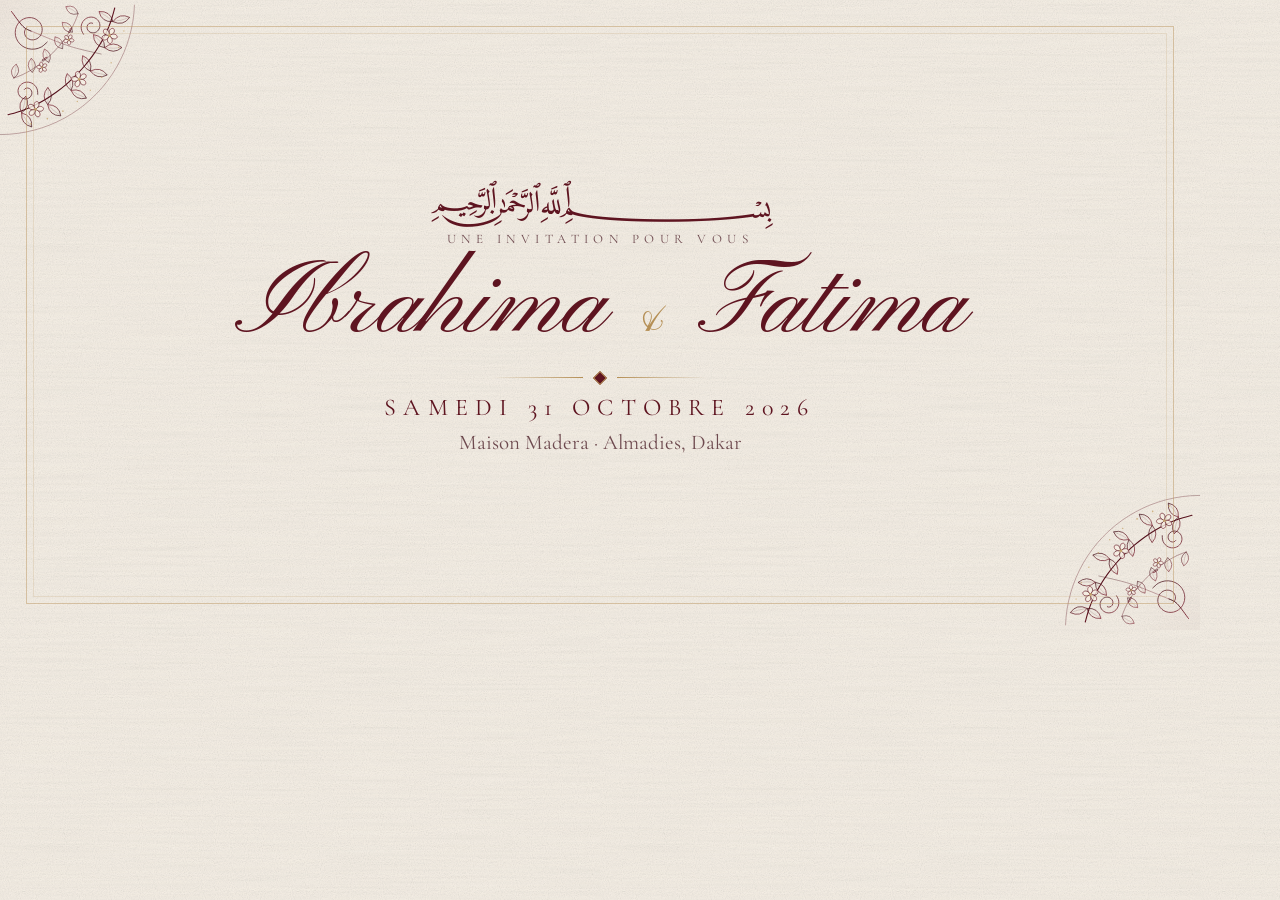
==== tools/apercu-social.html @ d143662f "Invitation de mariage : faire-part numérique (enveloppe, 7 chapitres, RSVP)" ====
<!doctype html>
<html lang="fr">
<meta charset="utf-8">
<title>Aperçu du lien (1200×630)</title>
<!-- Carte d'aperçu pour WhatsApp / réseaux sociaux.
     Génération : msedge --headless --window-size=1200,630 --screenshot=assets/apercu.png tools/apercu-social.html -->
<style>
  @import url("https://fonts.googleapis.com/css2?family=Amiri:wght@400&family=Cormorant+Garamond:wght@400;500&family=Pinyon+Script&display=swap");
  html, body { margin: 0; height: 100%; }
  body {
    width: 1200px; height: 630px; overflow: hidden;
    background: #f6efe4 url("../assets/papier.svg") repeat; background-size: 600px;
    font-family: "Cormorant Garamond", Georgia, serif;
    color: #4a1a22;
    display: grid; place-items: center;
    position: relative;
  }
  .cadre { position: absolute; inset: 26px; border: 1px solid rgba(181, 143, 85, .45); }
  .cadre::after { content: ""; position: absolute; inset: 6px; border: 1px solid rgba(181, 143, 85, .18); }
  .corner { position: absolute; width: 230px; }
  .tl { top: 0; left: 0; }
  .br { bottom: 0; right: 0; transform: scale(-1); }
  .centre { position: relative; text-align: center; padding: 0 60px; }
  .bismillah { font-family: "Amiri", serif; font-size: 30px; color: #5e1420; margin: 0 0 2px; }
  .sur { font-size: 13px; letter-spacing: .42em; text-transform: uppercase; color: #6e4a4f; margin: 0; }
  .noms { font-family: "Pinyon Script", cursive; font-size: 104px; line-height: 1; color: #5e1420; margin: 8px 0 0; }
  .noms b { color: #b58f55; font-weight: 400; font-size: .5em; }
  .filet { display: flex; align-items: center; justify-content: center; gap: 12px; margin: 14px 0 10px; color: #b58f55; }
  .filet i { display: block; width: 90px; height: 1px; background: linear-gradient(90deg, transparent, currentColor); }
  .filet i:last-child { transform: scaleX(-1); }
  .filet s { width: 8px; height: 8px; transform: rotate(45deg); border: 1px solid currentColor; background: #5e1420; }
  .date { font-size: 24px; letter-spacing: .3em; text-transform: uppercase; color: #5e1420; margin: 0; }
  .lieu { font-size: 21px; color: #6e4a4f; margin: 8px 0 0; }
</style>
<img class="corner tl" src="../assets/filigrane-coin.svg" alt="">
<img class="corner br" src="../assets/filigrane-coin.svg" alt="">
<div class="cadre"></div>
<div class="centre">
  <p class="bismillah">&#xFDFD;</p>
  <p class="sur">Une invitation pour vous</p>
  <p class="noms">Ibrahima <b>&amp;</b> Fatima</p>
  <div class="filet"><i></i><s></s><i></i></div>
  <p class="date">Samedi 31 octobre 2026</p>
  <p class="lieu">Maison Madera · Almadies, Dakar</p>
</div>
</html>
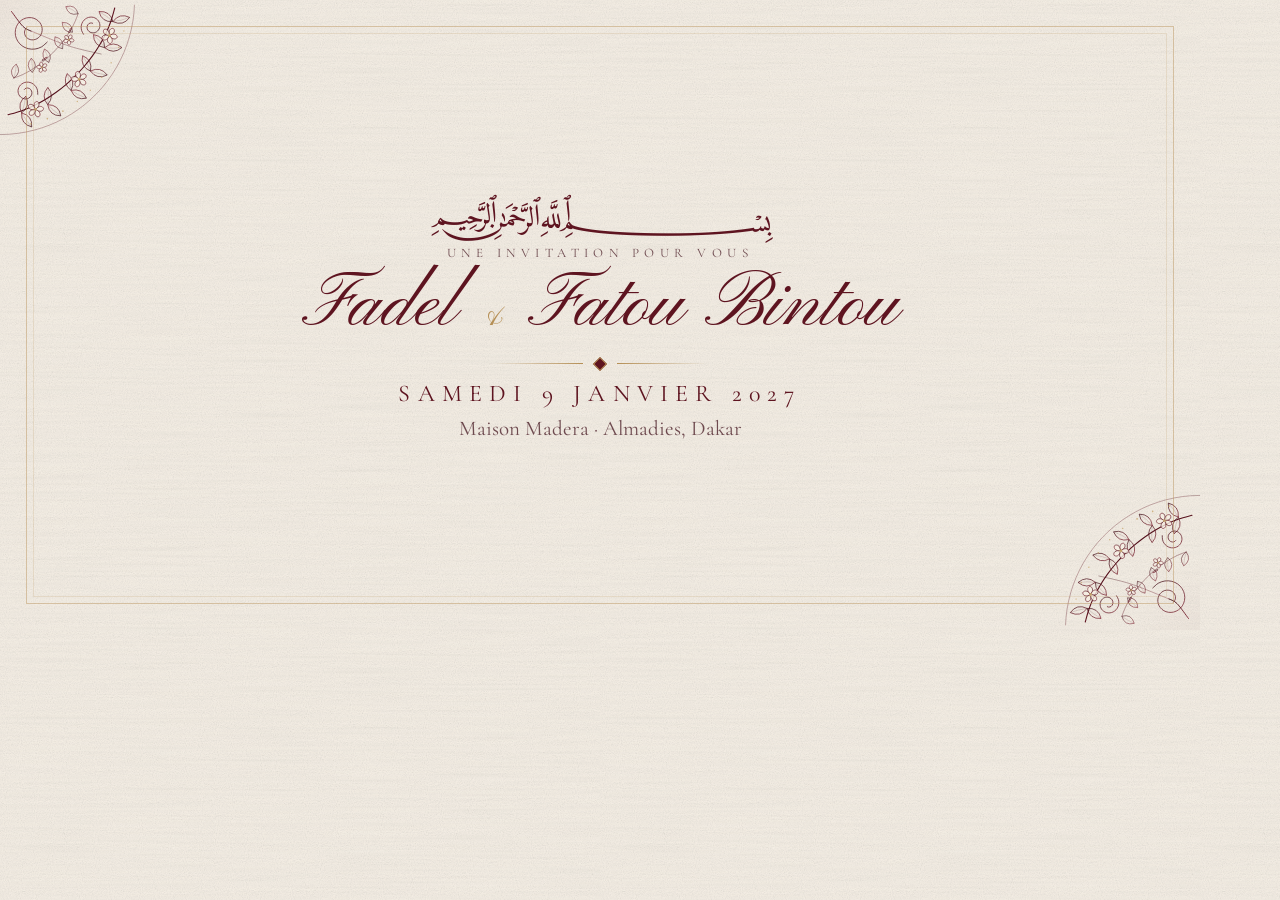
==== commit 56a08d12: "Données du couple (Fadel & Fatou Bintou, 9 janvier 2027) : titres, métadonnées de partage, carte d'a" ====
--- a/tools/apercu-social.html
+++ b/tools/apercu-social.html
@@ -38,9 +38,26 @@
 <div class="centre">
   <p class="bismillah">&#xFDFD;</p>
   <p class="sur">Une invitation pour vous</p>
-  <p class="noms">Ibrahima <b>&amp;</b> Fatima</p>
+  <p class="noms"><span id="a">Fadel</span> <b>&amp;</b> <span id="b">Fatou Bintou</span></p>
   <div class="filet"><i></i><s></s><i></i></div>
-  <p class="date">Samedi 31 octobre 2026</p>
-  <p class="lieu">Maison Madera · Almadies, Dakar</p>
+  <p class="date" id="date">Samedi 9 janvier 2027</p>
+  <p class="lieu" id="lieu">Maison Madera · Almadies, Dakar</p>
 </div>
+<script src="../config.js"></script>
+<script>
+  // Hydratation depuis config.js : la carte d'aperçu ne peut pas se désynchroniser de l'invitation.
+  const C = window.INVITATION || {};
+  const poser = (id, valeur) => {
+    const el = document.getElementById(id);
+    if (el && typeof valeur === "string" && valeur) el.textContent = valeur;
+  };
+  poser("a", C.prenoms && C.prenoms.a);
+  poser("b", C.prenoms && C.prenoms.b);
+  poser("date", C.dateLongue);
+  if (C.lieu) poser("lieu", `${C.lieu.nom} · ${String(C.lieu.detail).split(" · ")[0]}`);
+  // un nom long rétrécit pour rester dans le cadre
+  const noms = document.querySelector(".noms");
+  const long = ((C.prenoms && C.prenoms.a) || "").length + ((C.prenoms && C.prenoms.b) || "").length;
+  if (noms && long > 14) noms.style.fontSize = "76px";
+</script>
 </html>
